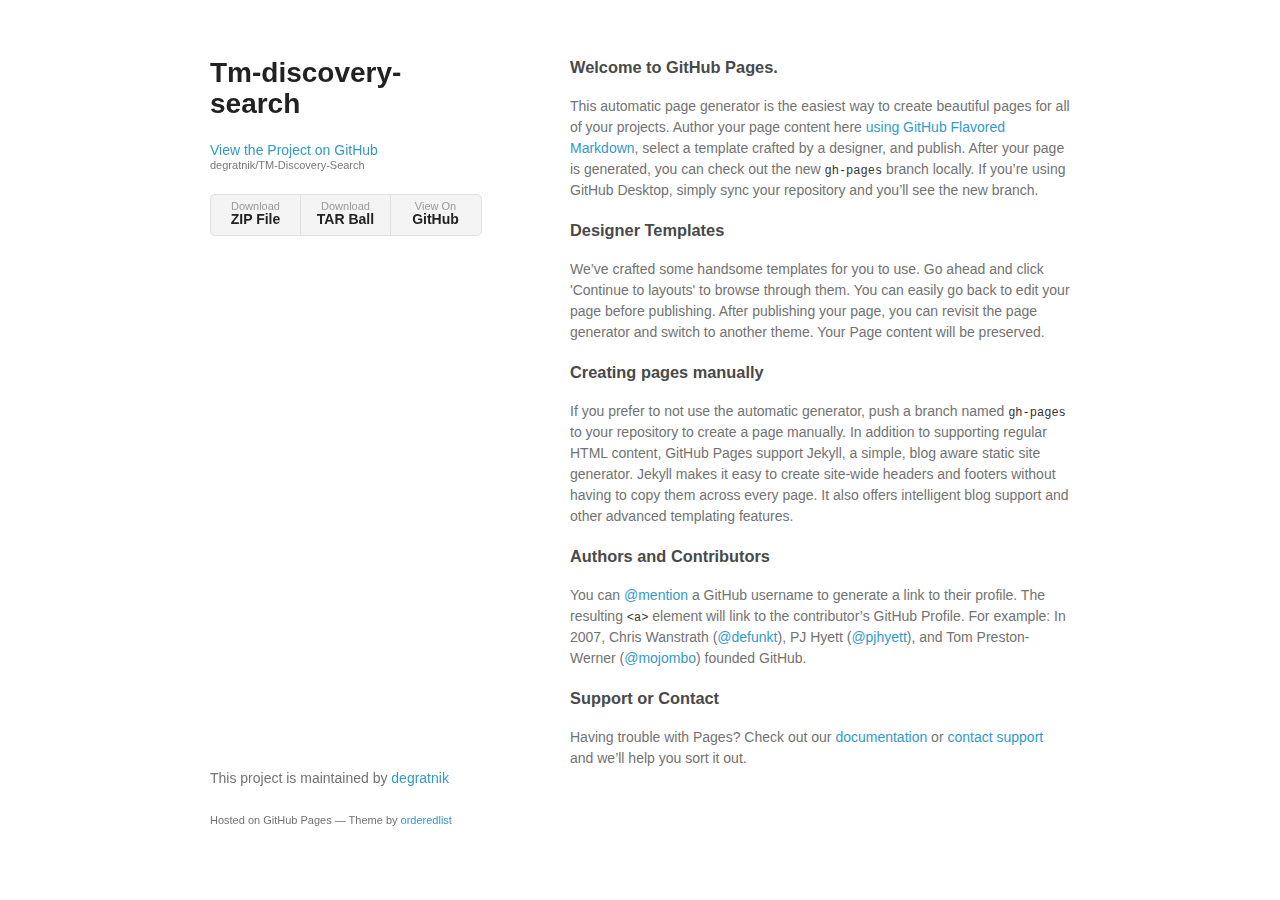
==== index.html @ 4cadac95 "Create gh-pages branch via GitHub" ====
<!doctype html>
<html>
  <head>
    <meta charset="utf-8">
    <meta http-equiv="X-UA-Compatible" content="chrome=1">
    <title>Tm-discovery-search by degratnik</title>

    <link rel="stylesheet" href="stylesheets/styles.css">
    <link rel="stylesheet" href="stylesheets/github-light.css">
    <meta name="viewport" content="width=device-width">
    <!--[if lt IE 9]>
    <script src="//html5shiv.googlecode.com/svn/trunk/html5.js"></script>
    <![endif]-->
  </head>
  <body>
    <div class="wrapper">
      <header>
        <h1>Tm-discovery-search</h1>
        <p></p>

        <p class="view"><a href="https://github.com/degratnik/TM-Discovery-Search">View the Project on GitHub <small>degratnik/TM-Discovery-Search</small></a></p>


        <ul>
          <li><a href="https://github.com/degratnik/TM-Discovery-Search/zipball/master">Download <strong>ZIP File</strong></a></li>
          <li><a href="https://github.com/degratnik/TM-Discovery-Search/tarball/master">Download <strong>TAR Ball</strong></a></li>
          <li><a href="https://github.com/degratnik/TM-Discovery-Search">View On <strong>GitHub</strong></a></li>
        </ul>
      </header>
      <section>
        <h3>
<a id="welcome-to-github-pages" class="anchor" href="#welcome-to-github-pages" aria-hidden="true"><span aria-hidden="true" class="octicon octicon-link"></span></a>Welcome to GitHub Pages.</h3>

<p>This automatic page generator is the easiest way to create beautiful pages for all of your projects. Author your page content here <a href="https://guides.github.com/features/mastering-markdown/">using GitHub Flavored Markdown</a>, select a template crafted by a designer, and publish. After your page is generated, you can check out the new <code>gh-pages</code> branch locally. If you’re using GitHub Desktop, simply sync your repository and you’ll see the new branch.</p>

<h3>
<a id="designer-templates" class="anchor" href="#designer-templates" aria-hidden="true"><span aria-hidden="true" class="octicon octicon-link"></span></a>Designer Templates</h3>

<p>We’ve crafted some handsome templates for you to use. Go ahead and click 'Continue to layouts' to browse through them. You can easily go back to edit your page before publishing. After publishing your page, you can revisit the page generator and switch to another theme. Your Page content will be preserved.</p>

<h3>
<a id="creating-pages-manually" class="anchor" href="#creating-pages-manually" aria-hidden="true"><span aria-hidden="true" class="octicon octicon-link"></span></a>Creating pages manually</h3>

<p>If you prefer to not use the automatic generator, push a branch named <code>gh-pages</code> to your repository to create a page manually. In addition to supporting regular HTML content, GitHub Pages support Jekyll, a simple, blog aware static site generator. Jekyll makes it easy to create site-wide headers and footers without having to copy them across every page. It also offers intelligent blog support and other advanced templating features.</p>

<h3>
<a id="authors-and-contributors" class="anchor" href="#authors-and-contributors" aria-hidden="true"><span aria-hidden="true" class="octicon octicon-link"></span></a>Authors and Contributors</h3>

<p>You can <a href="https://help.github.com/articles/basic-writing-and-formatting-syntax/#mentioning-users-and-teams" class="user-mention">@mention</a> a GitHub username to generate a link to their profile. The resulting <code>&lt;a&gt;</code> element will link to the contributor’s GitHub Profile. For example: In 2007, Chris Wanstrath (<a href="https://github.com/defunkt" class="user-mention">@defunkt</a>), PJ Hyett (<a href="https://github.com/pjhyett" class="user-mention">@pjhyett</a>), and Tom Preston-Werner (<a href="https://github.com/mojombo" class="user-mention">@mojombo</a>) founded GitHub.</p>

<h3>
<a id="support-or-contact" class="anchor" href="#support-or-contact" aria-hidden="true"><span aria-hidden="true" class="octicon octicon-link"></span></a>Support or Contact</h3>

<p>Having trouble with Pages? Check out our <a href="https://help.github.com/pages">documentation</a> or <a href="https://github.com/contact">contact support</a> and we’ll help you sort it out.</p>
      </section>
      <footer>
        <p>This project is maintained by <a href="https://github.com/degratnik">degratnik</a></p>
        <p><small>Hosted on GitHub Pages &mdash; Theme by <a href="https://github.com/orderedlist">orderedlist</a></small></p>
      </footer>
    </div>
    <script src="javascripts/scale.fix.js"></script>
    
  </body>
</html>
---- stylesheets/styles.css ----
@font-face {
  font-family: 'Noto Sans';
  font-weight: 400;
  font-style: normal;
  src: url('../fonts/Noto-Sans-regular/Noto-Sans-regular.eot');
  src: url('../fonts/Noto-Sans-regular/Noto-Sans-regular.eot?#iefix') format('embedded-opentype'),
       local('Noto Sans'),
       local('Noto-Sans-regular'),
       url('../fonts/Noto-Sans-regular/Noto-Sans-regular.woff2') format('woff2'),
       url('../fonts/Noto-Sans-regular/Noto-Sans-regular.woff') format('woff'),
       url('../fonts/Noto-Sans-regular/Noto-Sans-regular.ttf') format('truetype'),
       url('../fonts/Noto-Sans-regular/Noto-Sans-regular.svg#NotoSans') format('svg');
}

@font-face {
  font-family: 'Noto Sans';
  font-weight: 700;
  font-style: normal;
  src: url('../fonts/Noto-Sans-700/Noto-Sans-700.eot');
  src: url('../fonts/Noto-Sans-700/Noto-Sans-700.eot?#iefix') format('embedded-opentype'),
       local('Noto Sans Bold'),
       local('Noto-Sans-700'),
       url('../fonts/Noto-Sans-700/Noto-Sans-700.woff2') format('woff2'),
       url('../fonts/Noto-Sans-700/Noto-Sans-700.woff') format('woff'),
       url('../fonts/Noto-Sans-700/Noto-Sans-700.ttf') format('truetype'),
       url('../fonts/Noto-Sans-700/Noto-Sans-700.svg#NotoSans') format('svg');
}

@font-face {
  font-family: 'Noto Sans';
  font-weight: 400;
  font-style: italic;
  src: url('../fonts/Noto-Sans-italic/Noto-Sans-italic.eot');
  src: url('../fonts/Noto-Sans-italic/Noto-Sans-italic.eot?#iefix') format('embedded-opentype'),
       local('Noto Sans Italic'),
       local('Noto-Sans-italic'),
       url('../fonts/Noto-Sans-italic/Noto-Sans-italic.woff2') format('woff2'),
       url('../fonts/Noto-Sans-italic/Noto-Sans-italic.woff') format('woff'),
       url('../fonts/Noto-Sans-italic/Noto-Sans-italic.ttf') format('truetype'),
       url('../fonts/Noto-Sans-italic/Noto-Sans-italic.svg#NotoSans') format('svg');
}

@font-face {
  font-family: 'Noto Sans';
  font-weight: 700;
  font-style: italic;
  src: url('../fonts/Noto-Sans-700italic/Noto-Sans-700italic.eot');
  src: url('../fonts/Noto-Sans-700italic/Noto-Sans-700italic.eot?#iefix') format('embedded-opentype'),
       local('Noto Sans Bold Italic'),
       local('Noto-Sans-700italic'),
       url('../fonts/Noto-Sans-700italic/Noto-Sans-700italic.woff2') format('woff2'),
       url('../fonts/Noto-Sans-700italic/Noto-Sans-700italic.woff') format('woff'),
       url('../fonts/Noto-Sans-700italic/Noto-Sans-700italic.ttf') format('truetype'),
       url('../fonts/Noto-Sans-700italic/Noto-Sans-700italic.svg#NotoSans') format('svg');
}

body {
  background-color: #fff;
  padding:50px;
  font: 14px/1.5 "Noto Sans", "Helvetica Neue", Helvetica, Arial, sans-serif;
  color:#727272;
  font-weight:400;
}

h1, h2, h3, h4, h5, h6 {
  color:#222;
  margin:0 0 20px;
}

p, ul, ol, table, pre, dl {
  margin:0 0 20px;
}

h1, h2, h3 {
  line-height:1.1;
}

h1 {
  font-size:28px;
}

h2 {
  color:#393939;
}

h3, h4, h5, h6 {
  color:#494949;
}

a {
  color:#39c;
  text-decoration:none;
}

a:hover {
  color:#069;
}

a small {
  font-size:11px;
  color:#777;
  margin-top:-0.3em;
  display:block;
}

a:hover small {
  color:#777;
}

.wrapper {
  width:860px;
  margin:0 auto;
}

blockquote {
  border-left:1px solid #e5e5e5;
  margin:0;
  padding:0 0 0 20px;
  font-style:italic;
}

code, pre {
  font-family:Monaco, Bitstream Vera Sans Mono, Lucida Console, Terminal, Consolas, Liberation Mono, DejaVu Sans Mono, Courier New, monospace;
  color:#333;
  font-size:12px;
}

pre {
  padding:8px 15px;
  background: #f8f8f8;
  border-radius:5px;
  border:1px solid #e5e5e5;
  overflow-x: auto;
}

table {
  width:100%;
  border-collapse:collapse;
}

th, td {
  text-align:left;
  padding:5px 10px;
  border-bottom:1px solid #e5e5e5;
}

dt {
  color:#444;
  font-weight:700;
}

th {
  color:#444;
}

img {
  max-width:100%;
}

header {
  width:270px;
  float:left;
  position:fixed;
  -webkit-font-smoothing:subpixel-antialiased;
}

header ul {
  list-style:none;
  height:40px;
  padding:0;
  background: #f4f4f4;
  border-radius:5px;
  border:1px solid #e0e0e0;
  width:270px;
}

header li {
  width:89px;
  float:left;
  border-right:1px solid #e0e0e0;
  height:40px;
}

header li:first-child a {
  border-radius:5px 0 0 5px;
}

header li:last-child a {
  border-radius:0 5px 5px 0;
}

header ul a {
  line-height:1;
  font-size:11px;
  color:#999;
  display:block;
  text-align:center;
  padding-top:6px;
  height:34px;
}

header ul a:hover {
  color:#999;
}

header ul a:active {
  background-color:#f0f0f0;
}

strong {
  color:#222;
  font-weight:700;
}

header ul li + li + li {
  border-right:none;
  width:89px;
}

header ul a strong {
  font-size:14px;
  display:block;
  color:#222;
}

section {
  width:500px;
  float:right;
  padding-bottom:50px;
}

small {
  font-size:11px;
}

hr {
  border:0;
  background:#e5e5e5;
  height:1px;
  margin:0 0 20px;
}

footer {
  width:270px;
  float:left;
  position:fixed;
  bottom:50px;
  -webkit-font-smoothing:subpixel-antialiased;
}

@media print, screen and (max-width: 960px) {

  div.wrapper {
    width:auto;
    margin:0;
  }

  header, section, footer {
    float:none;
    position:static;
    width:auto;
  }

  header {
    padding-right:320px;
  }

  section {
    border:1px solid #e5e5e5;
    border-width:1px 0;
    padding:20px 0;
    margin:0 0 20px;
  }

  header a small {
    display:inline;
  }

  header ul {
    position:absolute;
    right:50px;
    top:52px;
  }
}

@media print, screen and (max-width: 720px) {
  body {
    word-wrap:break-word;
  }

  header {
    padding:0;
  }

  header ul, header p.view {
    position:static;
  }

  pre, code {
    word-wrap:normal;
  }
}

@media print, screen and (max-width: 480px) {
  body {
    padding:15px;
  }

  header ul {
    width:99%;
  }

  header li, header ul li + li + li {
    width:33%;
  }
}

@media print {
  body {
    padding:0.4in;
    font-size:12pt;
    color:#444;
  }
}
---- stylesheets/github-light.css ----
/*
   Copyright 2014 GitHub Inc.

   Licensed under the Apache License, Version 2.0 (the "License");
   you may not use this file except in compliance with the License.
   You may obtain a copy of the License at

       http://www.apache.org/licenses/LICENSE-2.0

   Unless required by applicable law or agreed to in writing, software
   distributed under the License is distributed on an "AS IS" BASIS,
   WITHOUT WARRANTIES OR CONDITIONS OF ANY KIND, either express or implied.
   See the License for the specific language governing permissions and
   limitations under the License.

*/

.pl-c /* comment */ {
  color: #969896;
}

.pl-c1      /* constant, markup.raw, meta.diff.header, meta.module-reference, meta.property-name, support, support.constant, support.variable, variable.other.constant */,
.pl-s .pl-v /* string variable */ {
  color: #0086b3;
}

.pl-e  /* entity */,
.pl-en /* entity.name */ {
  color: #795da3;
}

.pl-s .pl-s1 /* string source */,
.pl-smi      /* storage.modifier.import, storage.modifier.package, storage.type.java, variable.other, variable.parameter.function */ {
  color: #333;
}

.pl-ent /* entity.name.tag */ {
  color: #63a35c;
}

.pl-k /* keyword, storage, storage.type */ {
  color: #a71d5d;
}

.pl-pds              /* punctuation.definition.string, string.regexp.character-class */,
.pl-s                /* string */,
.pl-s .pl-pse .pl-s1 /* string punctuation.section.embedded source */,
.pl-sr               /* string.regexp */,
.pl-sr .pl-cce       /* string.regexp constant.character.escape */,
.pl-sr .pl-sra       /* string.regexp string.regexp.arbitrary-repitition */,
.pl-sr .pl-sre       /* string.regexp source.ruby.embedded */ {
  color: #183691;
}

.pl-v /* variable */ {
  color: #ed6a43;
}

.pl-id /* invalid.deprecated */ {
  color: #b52a1d;
}

.pl-ii /* invalid.illegal */ {
  background-color: #b52a1d;
  color: #f8f8f8;
}

.pl-sr .pl-cce /* string.regexp constant.character.escape */ {
  color: #63a35c;
  font-weight: bold;
}

.pl-ml /* markup.list */ {
  color: #693a17;
}

.pl-mh        /* markup.heading */,
.pl-mh .pl-en /* markup.heading entity.name */,
.pl-ms        /* meta.separator */ {
  color: #1d3e81;
  font-weight: bold;
}

.pl-mq /* markup.quote */ {
  color: #008080;
}

.pl-mi /* markup.italic */ {
  color: #333;
  font-style: italic;
}

.pl-mb /* markup.bold */ {
  color: #333;
  font-weight: bold;
}

.pl-md /* markup.deleted, meta.diff.header.from-file */ {
  background-color: #ffecec;
  color: #bd2c00;
}

.pl-mi1 /* markup.inserted, meta.diff.header.to-file */ {
  background-color: #eaffea;
  color: #55a532;
}

.pl-mdr /* meta.diff.range */ {
  color: #795da3;
  font-weight: bold;
}

.pl-mo /* meta.output */ {
  color: #1d3e81;
}
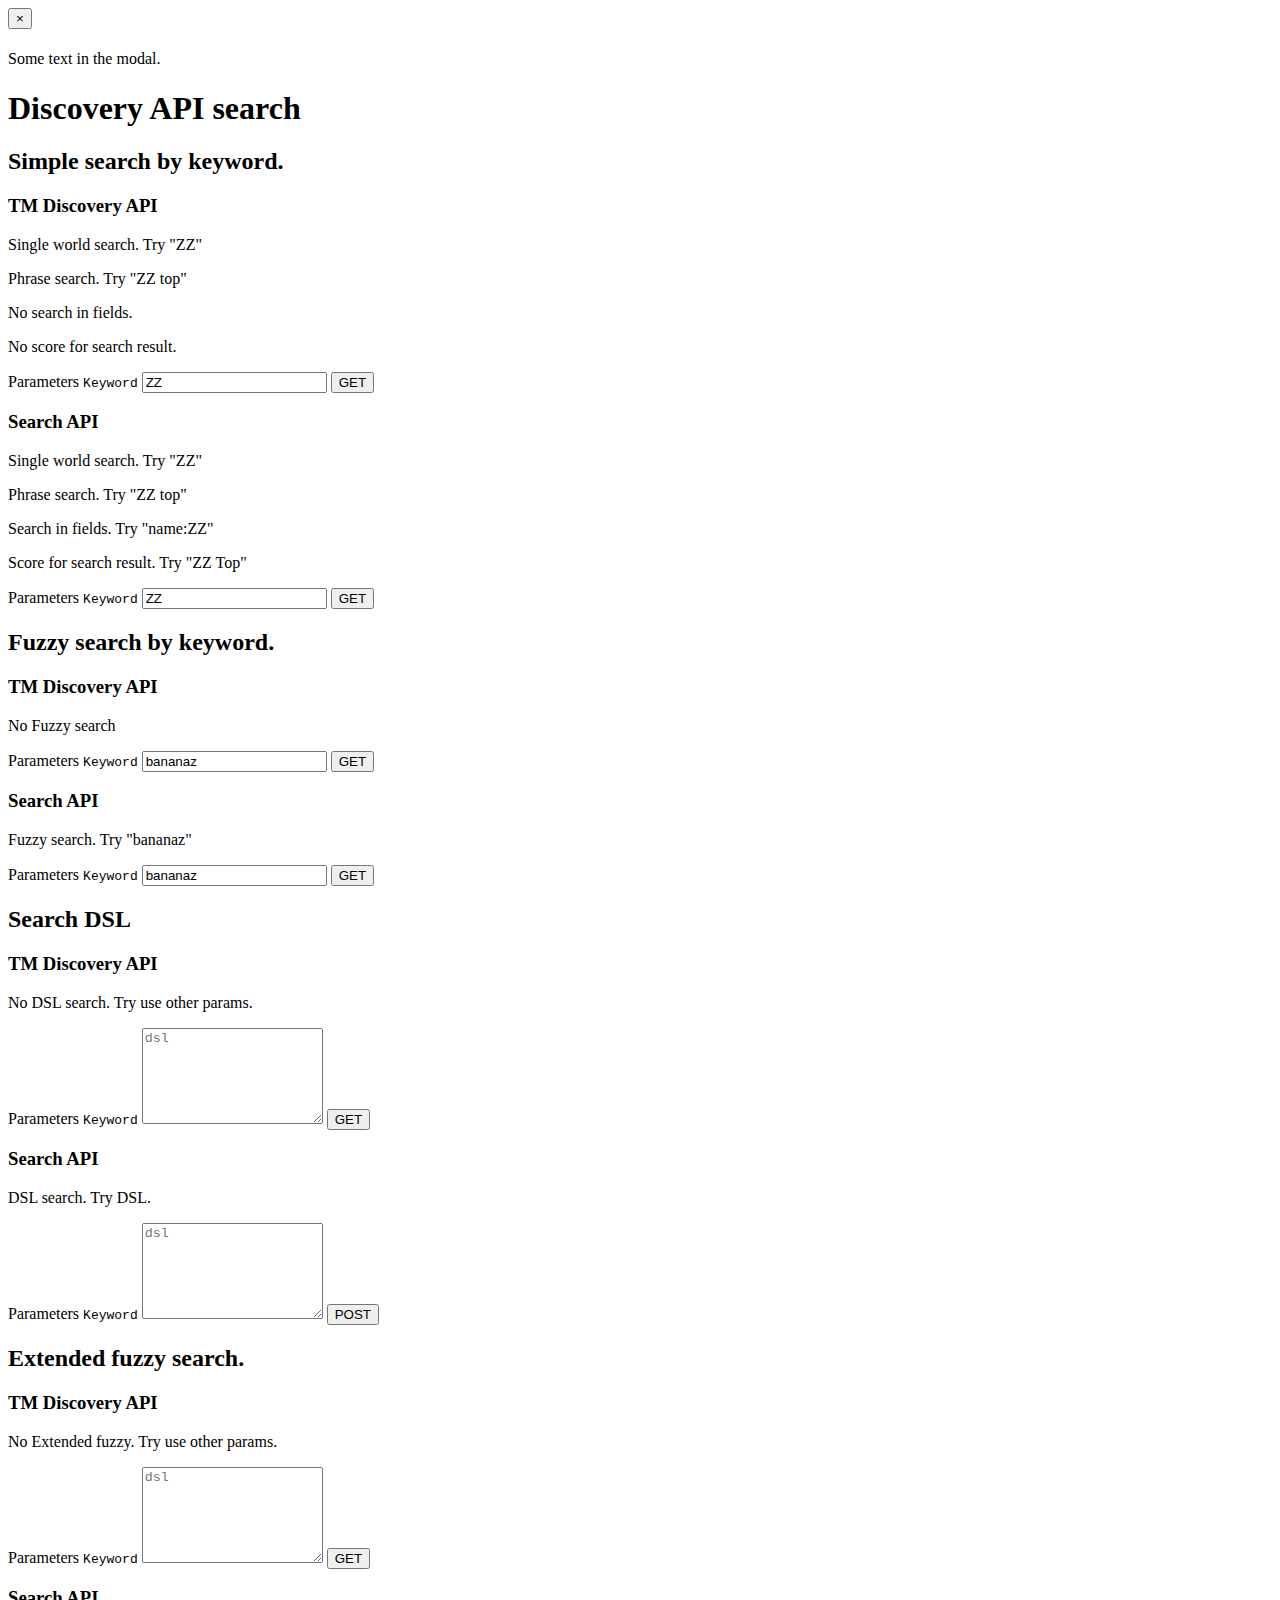
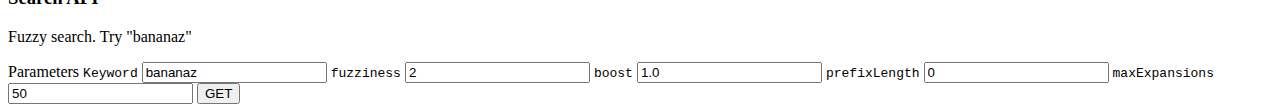
==== commit 14f251d5: "Added search page to Jekyll" ====
--- a/index.html
+++ b/index.html
@@ -1,64 +1,285 @@
-<!doctype html>
 <html>
-  <head>
+<head>
     <meta charset="utf-8">
-    <meta http-equiv="X-UA-Compatible" content="chrome=1">
-    <title>Tm-discovery-search by degratnik</title>
-
-    <link rel="stylesheet" href="stylesheets/styles.css">
-    <link rel="stylesheet" href="stylesheets/github-light.css">
-    <meta name="viewport" content="width=device-width">
-    <!--[if lt IE 9]>
-    <script src="//html5shiv.googlecode.com/svn/trunk/html5.js"></script>
-    <![endif]-->
-  </head>
-  <body>
-    <div class="wrapper">
-      <header>
-        <h1>Tm-discovery-search</h1>
-        <p></p>
-
-        <p class="view"><a href="https://github.com/degratnik/TM-Discovery-Search">View the Project on GitHub <small>degratnik/TM-Discovery-Search</small></a></p>
-
-
-        <ul>
-          <li><a href="https://github.com/degratnik/TM-Discovery-Search/zipball/master">Download <strong>ZIP File</strong></a></li>
-          <li><a href="https://github.com/degratnik/TM-Discovery-Search/tarball/master">Download <strong>TAR Ball</strong></a></li>
-          <li><a href="https://github.com/degratnik/TM-Discovery-Search">View On <strong>GitHub</strong></a></li>
-        </ul>
-      </header>
-      <section>
-        <h3>
-<a id="welcome-to-github-pages" class="anchor" href="#welcome-to-github-pages" aria-hidden="true"><span aria-hidden="true" class="octicon octicon-link"></span></a>Welcome to GitHub Pages.</h3>
-
-<p>This automatic page generator is the easiest way to create beautiful pages for all of your projects. Author your page content here <a href="https://guides.github.com/features/mastering-markdown/">using GitHub Flavored Markdown</a>, select a template crafted by a designer, and publish. After your page is generated, you can check out the new <code>gh-pages</code> branch locally. If you’re using GitHub Desktop, simply sync your repository and you’ll see the new branch.</p>
-
-<h3>
-<a id="designer-templates" class="anchor" href="#designer-templates" aria-hidden="true"><span aria-hidden="true" class="octicon octicon-link"></span></a>Designer Templates</h3>
-
-<p>We’ve crafted some handsome templates for you to use. Go ahead and click 'Continue to layouts' to browse through them. You can easily go back to edit your page before publishing. After publishing your page, you can revisit the page generator and switch to another theme. Your Page content will be preserved.</p>
-
-<h3>
-<a id="creating-pages-manually" class="anchor" href="#creating-pages-manually" aria-hidden="true"><span aria-hidden="true" class="octicon octicon-link"></span></a>Creating pages manually</h3>
-
-<p>If you prefer to not use the automatic generator, push a branch named <code>gh-pages</code> to your repository to create a page manually. In addition to supporting regular HTML content, GitHub Pages support Jekyll, a simple, blog aware static site generator. Jekyll makes it easy to create site-wide headers and footers without having to copy them across every page. It also offers intelligent blog support and other advanced templating features.</p>
-
-<h3>
-<a id="authors-and-contributors" class="anchor" href="#authors-and-contributors" aria-hidden="true"><span aria-hidden="true" class="octicon octicon-link"></span></a>Authors and Contributors</h3>
-
-<p>You can <a href="https://help.github.com/articles/basic-writing-and-formatting-syntax/#mentioning-users-and-teams" class="user-mention">@mention</a> a GitHub username to generate a link to their profile. The resulting <code>&lt;a&gt;</code> element will link to the contributor’s GitHub Profile. For example: In 2007, Chris Wanstrath (<a href="https://github.com/defunkt" class="user-mention">@defunkt</a>), PJ Hyett (<a href="https://github.com/pjhyett" class="user-mention">@pjhyett</a>), and Tom Preston-Werner (<a href="https://github.com/mojombo" class="user-mention">@mojombo</a>) founded GitHub.</p>
-
-<h3>
-<a id="support-or-contact" class="anchor" href="#support-or-contact" aria-hidden="true"><span aria-hidden="true" class="octicon octicon-link"></span></a>Support or Contact</h3>
-
-<p>Having trouble with Pages? Check out our <a href="https://help.github.com/pages">documentation</a> or <a href="https://github.com/contact">contact support</a> and we’ll help you sort it out.</p>
-      </section>
-      <footer>
-        <p>This project is maintained by <a href="https://github.com/degratnik">degratnik</a></p>
-        <p><small>Hosted on GitHub Pages &mdash; Theme by <a href="https://github.com/orderedlist">orderedlist</a></small></p>
-      </footer>
-    </div>
-    <script src="javascripts/scale.fix.js"></script>
-    
-  </body>
-</html>
+    <meta http-equiv="X-UA-Compatible" content="IE=edge">
+    <meta name="viewport" content="width=device-width, initial-scale=1.0, minimum-scale=1.0, maximum-scale=1.0, user-scalable=no">
+    <title>Discovery API search</title>
+    <link rel="shortcut icon" href="/favicon.ico" />
+
+    <link href="https://maxcdn.bootstrapcdn.com/bootstrap/3.3.6/css/bootstrap.min.css" rel="stylesheet" integrity="sha256-7s5uDGW3AHqw6xtJmNNtr+OBRJUlgkNJEo78P4b0yRw= sha512-nNo+yCHEyn0smMxSswnf/OnX6/KwJuZTlNZBjauKhTK0c+zT+q5JOCx0UFhXQ6rJR9jg6Es8gPuD2uZcYDLqSw==" crossorigin="anonymous">
+    <style>
+        pre {outline: 1px solid #ccc; padding: 5px; margin: 5px; }
+        .string { color: green; }
+        .number { color: darkorange; }
+        .boolean { color: blue; }
+        .null { color: magenta; }
+        .key { color: red; display:block}
+        </style>
+</head>
+<body>
+
+
+<!-- Modal -->
+<div id="myModal" class="modal fade" role="dialog">
+    <div class="modal-dialog">
+
+        <!-- Modal content-->
+        <div class="modal-content">
+            <div class="modal-header">
+                <button type="button" class="close" data-dismiss="modal">&times;</button>
+                <h4 class="modal-title"></h4>
+            </div>
+            <div class="modal-body">
+                <p>Some text in the modal.</p>
+            </div>
+
+        </div>
+
+    </div>
+</div>
+
+
+<div class="container">
+    <div class="row">
+        <div class="col-md-12">
+            <h1>Discovery API search</h1>
+        </div>
+    </div>
+    <div class="row">
+        <div class="col-md-12">
+            <h2>Simple search by keyword.</h2>
+
+
+        </div>
+    </div>
+    <div class="row">
+        <div class="col-md-6">
+            <h3>TM Discovery API</h3>
+
+            <p>Single world search. Try "ZZ"</p>
+            <p>Phrase search. Try "ZZ top"</p>
+            <p>No search in fields.</p>
+            <p>No score for search result.</p>
+
+            <div class="list-group">
+                <a class="list-group-item list-group-item-warning">
+                    Parameters
+                </a>
+                <a class="list-group-item"><code>Keyword</code>
+                    <input type="text" value="ZZ" class="form-control event-param" placeholder="Keyword" qname = "keyword" id="keyword1_TM">
+                </a>
+                <button id="search_keyword_TM" type="button" class="list-group-item list-group-item-warning">GET</button>
+
+            </div>
+
+            <div id="search_keyword_TM_result" class="list-group active">
+
+            </div>
+
+        </div>
+        <div class="col-md-6">
+            <h3>Search API</h3>
+
+            <p>Single world search. Try "ZZ"</p>
+            <p>Phrase search. Try "ZZ top"</p>
+            <p>Search in fields. Try "name:ZZ"</p>
+            <p>Score for search result. Try "ZZ Top"</p>
+
+
+            <div class="list-group">
+                <a class="list-group-item list-group-item-success">
+                    Parameters
+                </a>
+                <a class="list-group-item"><code>Keyword</code>
+                    <input type="text" value="ZZ" class="form-control event-param" placeholder="Keyword" qname = "q" id="keyword1_EPAM">
+                </a>
+                <button id="search_keyword_EPAM" type="button" class="list-group-item list-group-item-success">GET</button>
+            </div>
+
+
+            <div id="search_keyword_EPAM_result" class="list-group active">
+
+            </div>
+        </div>
+    </div>
+
+
+    <div class="row">
+        <div class="col-md-12">
+            <h2>Fuzzy search by keyword.</h2>
+
+
+        </div>
+    </div>
+    <div class="row">
+        <div class="col-md-6">
+            <h3>TM Discovery API</h3>
+
+            <p>No Fuzzy search</p>
+
+
+            <div class="list-group">
+                <a class="list-group-item list-group-item-warning">
+                    Parameters
+                </a>
+                <a class="list-group-item"><code>Keyword</code>
+                    <input type="text" value="bananaz" class="form-control event-param" placeholder="Keyword" qname = "keyword" id="keyword2_TM">
+                </a>
+                <button id="fuzzy_search_keyword_TM" type="button" class="list-group-item list-group-item-warning">GET</button>
+
+            </div>
+
+            <div id="fuzzy_search_keyword_TM_result" class="list-group active">
+
+            </div>
+
+        </div>
+        <div class="col-md-6">
+            <h3>Search API</h3>
+
+            <p>Fuzzy search. Try "bananaz"</p>
+
+
+            <div class="list-group">
+                <a class="list-group-item list-group-item-success">
+                    Parameters
+                </a>
+                <a class="list-group-item"><code>Keyword</code>
+                    <input type="text" value="bananaz" class="form-control event-param" placeholder="Keyword" qname = "q" id="keyword2_EPAM">
+                </a>
+                <button id="fuzzy_search_keyword_EPAM" type="button" class="list-group-item list-group-item-success">GET</button>
+            </div>
+
+
+            <div id="fuzzy_search_keyword_EPAM_result" class="list-group active">
+
+            </div>
+        </div>
+    </div>
+
+
+    <div class="row">
+        <div class="col-md-12">
+            <h2>Search DSL</h2>
+
+
+        </div>
+    </div>
+    <div class="row">
+        <div class="col-md-6">
+            <h3>TM Discovery API</h3>
+
+            <p>No DSL search. Try use other params.</p>
+
+
+            <div class="list-group">
+                <a class="list-group-item list-group-item-warning">
+                    Parameters
+                </a>
+                <a class="list-group-item"><code>Keyword</code>
+                    <textarea rows="6" class="form-control event-param" placeholder="dsl" id="keyword3_TM"></textarea>
+                </a>
+                <button id="dsl_search_keyword_TM" type="button" class="list-group-item list-group-item-warning">GET</button>
+
+            </div>
+
+            <div id="dsl_search_keyword_TM_result" class="list-group active">
+
+            </div>
+
+        </div>
+        <div class="col-md-6">
+            <h3>Search API</h3>
+
+            <p>DSL search. Try DSL.</p>
+
+
+            <div class="list-group">
+                <a class="list-group-item list-group-item-success">
+                    Parameters
+                </a>
+                <a class="list-group-item"><code>Keyword</code>
+                    <textarea rows="6" class="form-control event-param" placeholder="dsl" id="keyword3_EPAM"></textarea>
+                </a>
+                <button id="dsl_search_keyword_EPAM" type="button" class="list-group-item list-group-item-success">POST</button>
+            </div>
+
+
+            <div id="dsl_search_keyword_EPAM_result" class="list-group active">
+
+            </div>
+        </div>
+    </div>
+
+
+    <div class="row">
+        <div class="col-md-12">
+            <h2>Extended fuzzy search.</h2>
+
+
+        </div>
+        <div class="col-md-6">
+            <h3>TM Discovery API</h3>
+
+            <p>No Extended fuzzy. Try use other params.</p>
+
+
+            <div class="list-group">
+                <a class="list-group-item list-group-item-warning">
+                    Parameters
+                </a>
+                <a class="list-group-item"><code>Keyword</code>
+                    <textarea rows="6" class="form-control event-param" placeholder="dsl" id="keyword4_TM"></textarea>
+                </a>
+                <button id="extended_search_keyword_TM" type="button" class="list-group-item list-group-item-warning">GET</button>
+
+            </div>
+
+            <div id="extended_search_keyword_TM_result" class="list-group active">
+
+            </div>
+
+        </div>
+        <div class="col-md-6">
+            <h3>Search API</h3>
+
+            <p>Fuzzy search. Try "bananaz"</p>
+
+
+            <div class="list-group">
+                <a class="list-group-item list-group-item-success">
+                    Parameters
+                </a>
+                <a class="list-group-item"><code>Keyword</code>
+                    <input type="text" value="bananaz" class="form-control event-param" placeholder="Keyword" qname = "q" id="keyword4_EPAM">
+                    <code>fuzziness</code>
+                    <input type="text" value="2" class="form-control event-param" placeholder="fuzziness" qname = "fuzziness" id="fuzziness4_EPAM">
+                    <code>boost</code>
+                    <input type="text" value="1.0" class="form-control event-param" placeholder="boost" qname = "boost" id="boost4_EPAM">
+                    <code>prefixLength</code>
+                    <input type="text" value="0" class="form-control event-param" placeholder="prefixLength" qname = "prefixLength" id="prefixLength4_EPAM">
+                    <code>maxExpansions</code>
+                    <input type="text" value="50" class="form-control event-param" placeholder="maxExpansions" qname = "maxExpansions" id="maxExpansions4_EPAM">
+                </a>
+                <button id="extended_search_keyword_EPAM" type="button" class="list-group-item list-group-item-success">GET</button>
+            </div>
+
+
+            <div id="extended_search_keyword_EPAM_result" class="list-group active">
+
+            </div>
+        </div>
+    </div>
+
+</div>
+<!-- jQuery (necessary for Bootstrap's JavaScript plugins) -->
+
+<script src="https://ajax.googleapis.com/ajax/libs/jquery/1.11.3/jquery.min.js"></script>
+<script src="https://maxcdn.bootstrapcdn.com/bootstrap/3.3.6/js/bootstrap.min.js" integrity="sha256-KXn5puMvxCw+dAYznun+drMdG1IFl3agK0p/pqT9KAo= sha512-2e8qq0ETcfWRI4HJBzQiA3UoyFk6tbNyG+qSaIBZLyW9Xf3sWZHN/lxe9fTh1U45DpPf07yj94KsUHHWe4Yk1A==" crossorigin="anonymous"></script>
+
+<script src="http://warfares.github.io/pretty-json/libs/underscore-min.js"></script>
+<script src="http://warfares.github.io/pretty-json/libs/backbone-min.js"></script>
+<script src="http://warfares.github.io/pretty-json/pretty-json-min.js"></script>
+<script src="/scripts/script.js"></script>
+</body>
+</html>